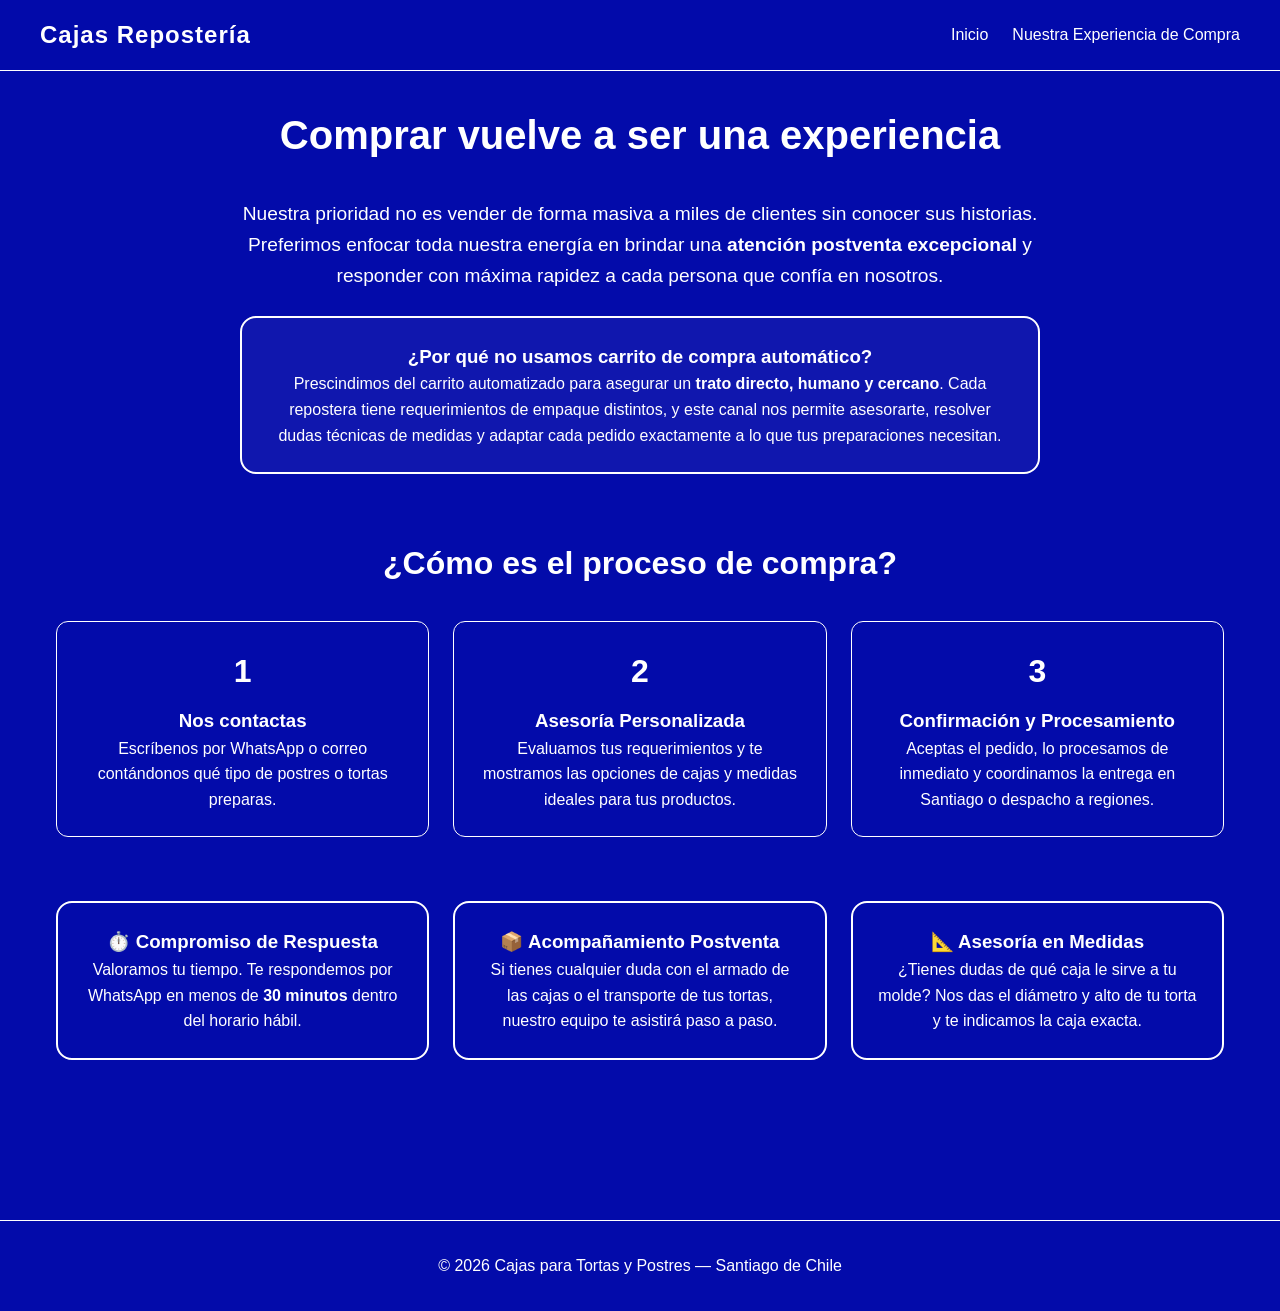
==== experiencia.html @ a870fd7f "Primer commit: Estructura y cotizador de cajas" ====
<!DOCTYPE html>
<html lang="es">
<head>
    <meta charset="UTF-8">
    <meta name="viewport" content="width=device-width, initial-scale=1.0">
    <title>Comprar vuelve a ser una experiencia - Cajas Repostería</title>
    <link rel="stylesheet" href="style.css">
</head>
<body>

    <header>
        <nav>
            <div class="logo">Cajas Repostería</div>
            <ul class="nav-links">
                <li><a href="index.html">Inicio</a></li>
                <li><a href="experiencia.html">Nuestra Experiencia de Compra</a></li>
            </ul>
        </nav>
    </header>

    <div class="container">
        <h1>Comprar vuelve a ser una experiencia</h1>

        <!-- Filosofía de Atención -->
        <section style="max-width: 800px; margin: 0 auto 4rem auto; text-align: center;">
            <p style="font-size: 1.2rem; margin-bottom: 1.5rem;">
                Nuestra prioridad no es vender de forma masiva a miles de clientes sin conocer sus historias. Preferimos enfocar toda nuestra energía en brindar una <strong>atención postventa excepcional</strong> y responder con máxima rapidez a cada persona que confía en nosotros.
            </p>
            <div class="card-border" style="background: rgba(255, 255, 255, 0.05);">
                <h3>¿Por qué no usamos carrito de compra automático?</h3>
                <p>
                    Prescindimos del carrito automatizado para asegurar un <strong>trato directo, humano y cercano</strong>. Cada repostera tiene requerimientos de empaque distintos, y este canal nos permite asesorarte, resolver dudas técnicas de medidas y adaptar cada pedido exactamente a lo que tus preparaciones necesitan.
                </p>
            </div>
        </section>

        <!-- Paso a Paso de Compra -->
        <section>
            <h2>¿Cómo es el proceso de compra?</h2>
            <div class="steps-grid">
                <div class="step-card">
                    <div class="step-number">1</div>
                    <h3>Nos contactas</h3>
                    <p>Escríbenos por WhatsApp o correo contándonos qué tipo de postres o tortas preparas.</p>
                </div>

                <div class="step-card">
                    <div class="step-number">2</div>
                    <h3>Asesoría Personalizada</h3>
                    <p>Evaluamos tus requerimientos y te mostramos las opciones de cajas y medidas ideales para tus productos.</p>
                </div>

                <div class="step-card">
                    <div class="step-number">3</div>
                    <h3>Confirmación y Procesamiento</h3>
                    <p>Aceptas el pedido, lo procesamos de inmediato y coordinamos la entrega en Santiago o despacho a regiones.</p>
                </div>
            </div>
        </section>

        <!-- Secciones Recomendadas (Compromiso + FAQ) -->
        <section class="grid-3" style="margin-top: 4rem;">
            <div class="card-border" style="text-align: center;">
                <h3>⏱️ Compromiso de Respuesta</h3>
                <p>Valoramos tu tiempo. Te respondemos por WhatsApp en menos de <strong>30 minutos</strong> dentro del horario hábil.</p>
            </div>

            <div class="card-border" style="text-align: center;">
                <h3>📦 Acompañamiento Postventa</h3>
                <p>Si tienes cualquier duda con el armado de las cajas o el transporte de tus tortas, nuestro equipo te asistirá paso a paso.</p>
            </div>

            <div class="card-border" style="text-align: center;">
                <h3>📐 Asesoría en Medidas</h3>
                <p>¿Tienes dudas de qué caja le sirve a tu molde? Nos das el diámetro y alto de tu torta y te indicamos la caja exacta.</p>
            </div>
        </section>
    </div>

    <footer>
        <p>&copy; 2026 Cajas para Tortas y Postres — Santiago de Chile</p>
    </footer>

</body>
</html>
---- style.css ----
/* Reset y Estilos Globales */
* {
    margin: 0;
    padding: 0;
    box-sizing: border-box;
    font-family: 'Segoe UI', Tahoma, Geneva, Verdana, sans-serif;
}

body {
    background-color: #030baa;
    color: #ffffff;
    line-height: 1.6;
}

a {
    color: inherit;
    text-decoration: none;
}

/* Navegación */
header {
    background-color: rgba(3, 11, 170, 0.95);
    border-bottom: 1px solid #ffffff;
    padding: 1rem 2rem;
    position: sticky;
    top: 0;
    z-index: 100;
}

nav {
    max-width: 1200px;
    margin: 0 auto;
    display: flex;
    justify-content: space-between;
    align-items: center;
}

.logo {
    font-size: 1.5rem;
    font-weight: bold;
    letter-spacing: 1px;
}

.nav-links {
    display: flex;
    gap: 1.5rem;
    list-style: none;
}

.nav-links a:hover {
    opacity: 0.8;
    text-decoration: underline;
}

/* Envoltorio principal */
.container {
    max-width: 1200px;
    margin: 0 auto;
    padding: 2rem 1rem;
}

h1 {
    font-size: 2.5rem;
    text-align: center;
    margin-bottom: 2rem;
}

h2 {
    font-size: 2rem;
    text-align: center;
    margin: 3rem 0 1.5rem 0;
}

/* Secciones */
section {
    margin-bottom: 4rem;
}

/* TARJETAS CON BORDE BLANCO Y ESQUINAS REDONDEADAS */
.card-border {
    border: 2px solid #ffffff;
    border-radius: 16px;
    padding: 1.5rem;
    background: transparent;
    transition: transform 0.2s ease, box-shadow 0.2s ease;
}

/* Grid de Productos y Secciones */
.grid-4 {
    display: grid;
    grid-template-columns: repeat(auto-fit, minmax(250px, 1fr));
    gap: 1.5rem;
}

.grid-3 {
    display: grid;
    grid-template-columns: repeat(auto-fit, minmax(280px, 1fr));
    gap: 1.5rem;
}

/* Tarjetas de Productos Clickeables */
.product-card {
    display: block;
}

.product-card:hover {
    transform: translateY(-5px);
    box-shadow: 0 8px 20px rgba(255, 255, 255, 0.15);
}

.product-card img {
    width: 100%;
    height: 200px;
    object-fit: cover;
    border-radius: 8px;
    margin-bottom: 1rem;
}

.product-card h3 {
    font-size: 1.3rem;
    margin-bottom: 0.5rem;
}

/* Sección Nohi Repostera */
.nohi-grid {
    display: grid;
    grid-template-columns: repeat(auto-fit, minmax(220px, 1fr));
    gap: 1.5rem;
}

.nohi-card {
    border: 1px solid rgba(255, 255, 255, 0.4);
    border-radius: 12px;
    padding: 1rem;
    text-align: center;
}

.nohi-card img {
    width: 100%;
    height: 140px;
    object-fit: cover;
    border-radius: 8px;
    margin-bottom: 0.8rem;
}

/* Medio Ambiente y Certificados */
.certificates-grid {
    display: grid;
    grid-template-columns: repeat(auto-fit, minmax(200px, 1fr));
    gap: 1.5rem;
    margin-top: 1.5rem;
}

.cert-card {
    border: 1px dashed #ffffff;
    border-radius: 12px;
    padding: 1.5rem;
    text-align: center;
}

/* Tarjetas Informativas (Horarios, Contacto, Ubicación) */
.info-card {
    text-align: center;
}

.info-card .icon {
    font-size: 2.5rem;
    margin-bottom: 1rem;
}

.info-card ul {
    list-style: none;
    padding: 0;
}

.info-card li {
    margin-bottom: 0.5rem;
}

/* Pasos de compra */
.steps-grid {
    display: grid;
    grid-template-columns: repeat(auto-fit, minmax(220px, 1fr));
    gap: 1.5rem;
    margin-top: 2rem;
}

.step-card {
    border: 1px solid #ffffff;
    border-radius: 12px;
    padding: 1.5rem;
    text-align: center;
}

.step-number {
    font-size: 2rem;
    font-weight: bold;
    margin-bottom: 0.5rem;
}

/* Footer */
footer {
    border-top: 1px solid #ffffff;
    text-align: center;
    padding: 2rem;
    margin-top: 4rem;
}

/* Estilos para Tablas de Precios y Cotizador */
.price-table {
    width: 100%;
    border-collapse: collapse;
    margin-top: 1.5rem;
    margin-bottom: 2rem;
}

.price-table th, .price-table td {
    border: 1px solid rgba(255, 255, 255, 0.3);
    padding: 0.8rem;
    text-align: left;
}

.price-table th {
    background-color: rgba(255, 255, 255, 0.1);
}

.quote-box {
    background: rgba(255, 255, 255, 0.05);
    border: 2px solid #ffffff;
    border-radius: 16px;
    padding: 2rem;
    margin-top: 2rem;
}

.quote-row {
    display: grid;
    grid-template-columns: 2fr 1fr 1fr auto;
    gap: 1rem;
    margin-bottom: 1rem;
    align-items: center;
}

@media(max-width: 768px) {
    .quote-row {
        grid-template-columns: 1fr;
    }
}

.quote-row select, .quote-row input {
    padding: 0.6rem;
    border-radius: 8px;
    border: 1px solid #ffffff;
    background: #030baa;
    color: #ffffff;
    width: 100%;
}

.btn-action {
    background: #ffffff;
    color: #030baa;
    font-weight: bold;
    border: none;
    padding: 0.6rem 1.2rem;
    border-radius: 8px;
    cursor: pointer;
    transition: opacity 0.2s;
}

.btn-action:hover {
    opacity: 0.9;
}

.btn-danger {
    background: #ff4d4d;
    color: #ffffff;
}

.quote-summary {
    margin-top: 2rem;
    border-top: 1px solid rgba(255, 255, 255, 0.4);
    padding-top: 1.5rem;
    font-size: 1.2rem;
    text-align: right;
}
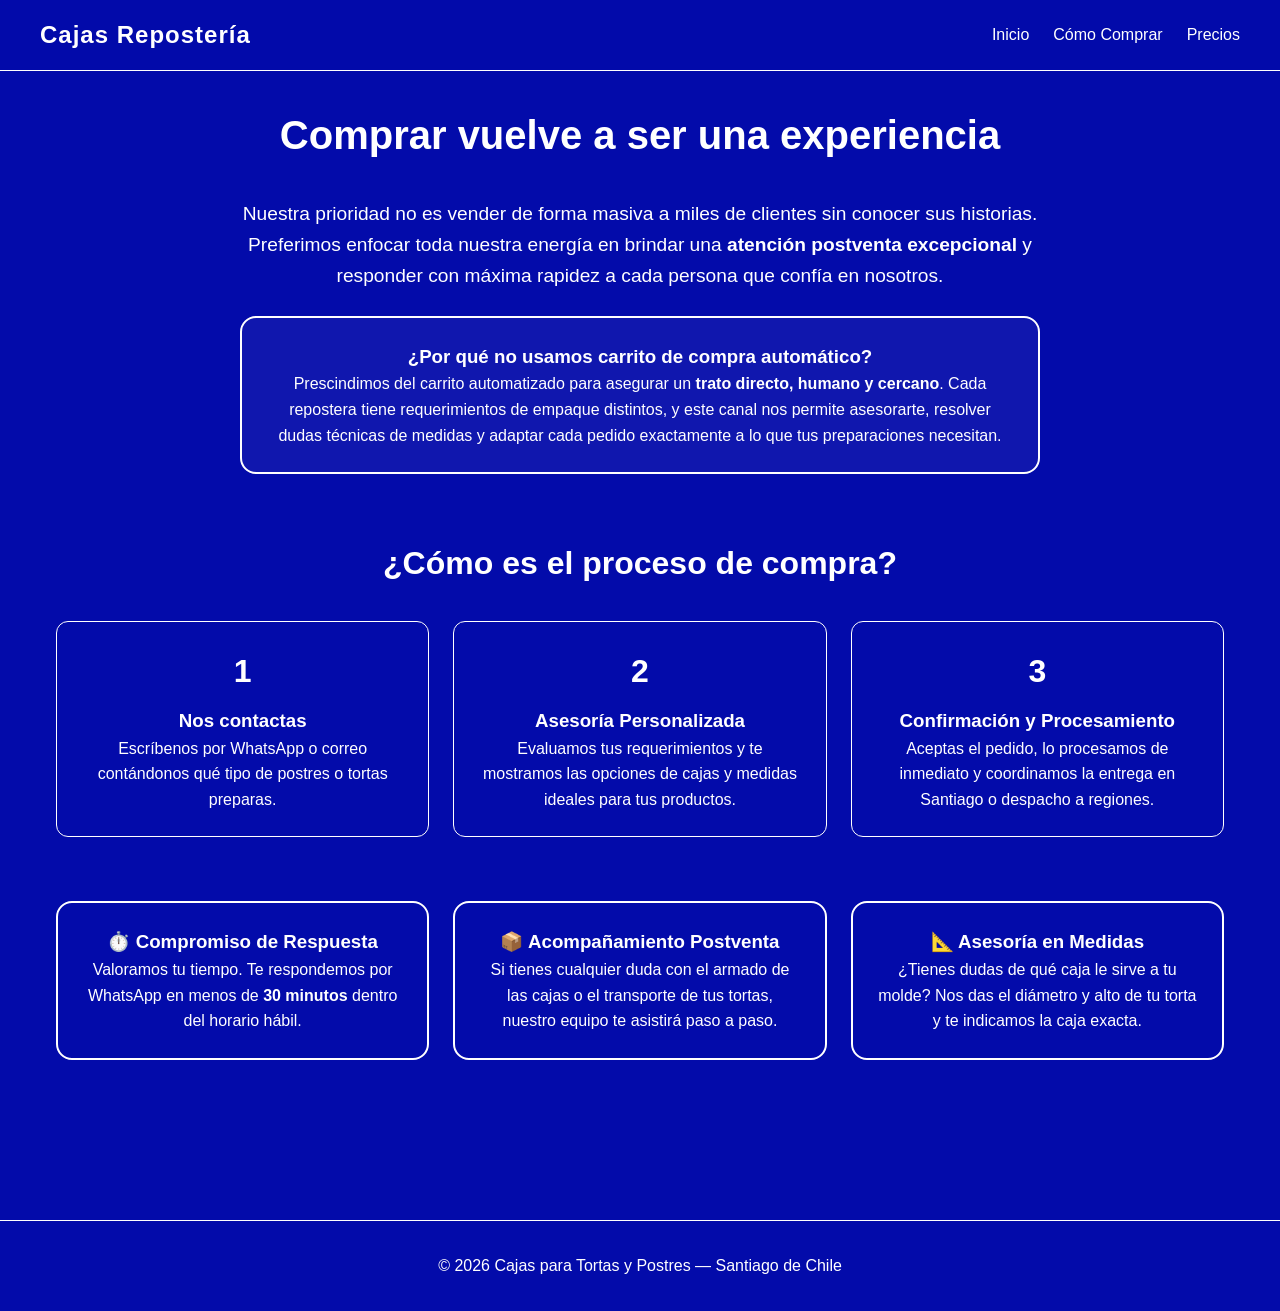
==== commit 5c3e3099: "agrego enlace de precios" ====
--- a/experiencia.html
+++ b/experiencia.html
@@ -13,7 +13,8 @@
             <div class="logo">Cajas Repostería</div>
             <ul class="nav-links">
                 <li><a href="index.html">Inicio</a></li>
-                <li><a href="experiencia.html">Nuestra Experiencia de Compra</a></li>
+                <li><a href="experiencia.html">Cómo Comprar</a></li>
+                <li><a href="precios.html">Precios</a></li>
             </ul>
         </nav>
     </header>
